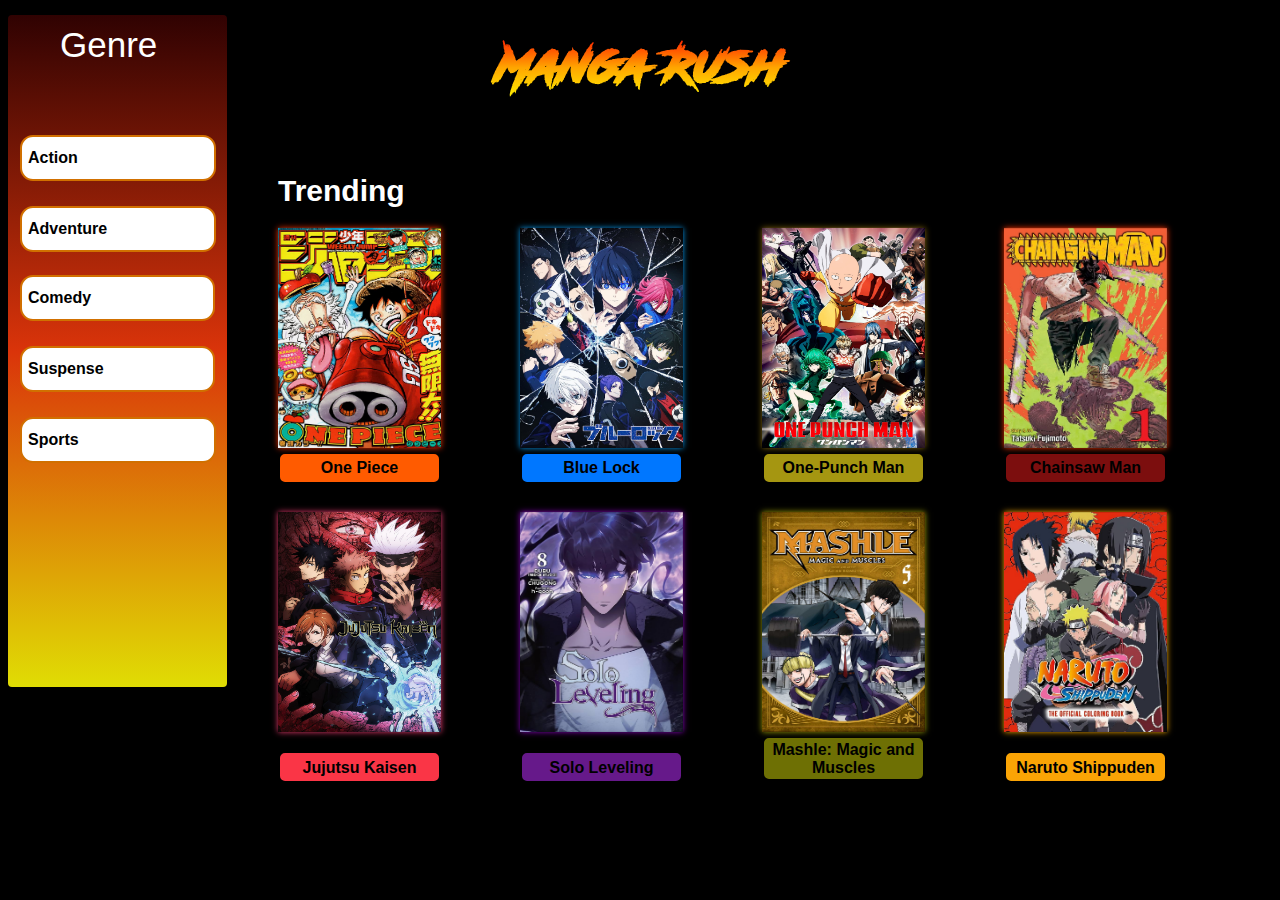
==== index.html @ 849e33f6 "Add files via upload" ====
<!DOCTYPE html>
<html lang="en">
  <head>
    <meta charset="UTF-8" />
    <meta name="viewport" content="width=device-width, initial-scale=1.0" />
    <title>Homepage</title>
  </head>
  <body style="background-color: black">
    <link rel="stylesheet" href="index.css">

    <center>
      <div class="mangah">
        <h1 class="manga">Manga Rush</h1>
      </div>
    </center>
    <div class="categories">
      <p class="categ">Genre</p>
      <a class="link-action" href="Action/ACTION.html"
        ><button class="action">Action</button></a
      >
      <a class="link-adventure" href="Adventure/ADVENTURE.html"
        ><button class="adventure">Adventure</button></a
      >
      <a class="link-comedy" href="Comedy/comedy.html"
        ><button class="comedy">Comedy</button></a
      >
      <a class="link-suspense" href="Suspense/suspense.html"
        ><button class="suspense">Suspense</button></a
      >
      <a class="link-sports" href="Sports/SPORTS.html"
        ><button class="sports">Sports</button></a
      >
    </div>

    <div class="trends">
      <h4 class="trend">Trending</h4>
    </div>

  <div class="flip-box">
      <div class="flip-box-inner">
        <div class="flip-box-front">
          <img class="onepiece-img" src="trending/onepiece.jpg" alt="Paris" >
        </div>
        <div class="flip-box-back">
        <img class="onepiece-back" src="trending/onepiece-back.png" alt="">
       
        </div>
      </div>
    </div>  

    <div class="flip-box-bluelock">
      <div class="flip-box-inner-bluelock">
        <div class="flip-box-front-bluelock">
          <img class="bluelock-img" src="trending/bluelock.jpg" alt="Paris" >
        </div>
        <div class="flip-box-back">
         <img class="bluelock-back" src="trending/bluelock-back.jpg" alt="">
        </div>
      </div>
    </div>  

    <div class="flip-box-opm">
      <div class="flip-box-inner-opm">
        <div class="flip-box-front-opm">
          <img class="opm-img" src="trending/onepunchman.jpg" alt="Paris" >
        </div>
        <div class="flip-box-back">
       <img class="opm-back" src="trending/opm-back.png" alt="">
        </div>
      </div>
    </div> 

    <div class="flip-box-csm">
      <div class="flip-box-inner-csm">
        <div class="flip-box-front-csm">
          <img class="opm-img" src="trending/chainsawman.jpg" alt="Paris" >
        </div>
        <div class="flip-box-back">
          <img class="csm-back" src="trending/csm-back.jpg" alt="">
        </div>
      </div>
    </div>





    <div class="buttons-1">
      <a href="https://mangafire.to/manga/one-piece.dkw"
        ><button class="onepiece-button">One Piece</button></a
      >
      <a href="https://mangafire.to/manga/blue-lock.kw9j9"
        ><button class="bluelock-button">Blue Lock</button></a
      >
      <a href="https://mangafire.to/manga/one-punch-man.oo4"
        ><button class="opm-button">One-Punch Man</button></a
      >
      <a href="https://mangafire.to/manga/chainsaw-man.0w5k"
        ><button class="csm-button">Chainsaw Man</button></a
      >
    </div>

    <div class="flip-box-jjk">
      <div class="flip-box-inner-jjk">
        <div class="flip-box-front-jjk">
          <img class="jjk-img" src="trending/jujutsu.jpg" alt="Paris" >
        </div>
        <div class="flip-box-back">
       <img class="jjk-back" src="trending/jjk-back.avif" alt="">
        </div>
      </div>
    </div> 

    <div class="flip-box-solo">
      <div class="flip-box-inner-solo">
        <div class="flip-box-front-solo">
          <img class="solo-img" src="trending/sololeveling.jpg" alt="Paris" >
        </div>
        <div class="flip-box-back">
        <img class="solo-back" src="trending/solo-back.webp" alt="">
        </div>
      </div>
    </div> 

    <div class="flip-box-mashle">
      <div class="flip-box-inner-mashle">
        <div class="flip-box-front-mashle">
          <img class="mashle-img" src="trending/mashle.jpg" alt="" >
        </div>
        <div class="flip-box-back">
          <img class="mashle-back" src="trending/mashle-back.jpg" alt="">
        </div>
      </div>
    </div> 

    <div class="flip-box-naruto">
      <div class="flip-box-inner-naruto">
        <div class="flip-box-front-naruto">
          <img class="naruto-img" src="trending/naruto.jpg" alt="Paris" >
        </div>
        <div class="flip-box-back">
         <img class="naruto-back" src="trending/naruto-back.webp" alt="">
        </div>
      </div>
    </div> 



    <div class="buttons-2">
      <a href="https://mangafire.to/manga/jujutsu-kaisen.rl2vm"
        ><button class="jjk-button">Jujutsu Kaisen</button></a
      >
      <a href="https://mangafire.to/manga/solo-leveling.52x0"
        ><button class="solo-button">Solo Leveling</button></a
      >
      <a href="https://mangafire.to/manga/mashle.w182l"
        ><button class="mashle-button">Mashle: Magic and Muscles</button></a
      >
      <a href="https://mangafire.to/manga/naruto.l33"
        ><button class="naruto-button">Naruto Shippuden</button></a
      >
    </div>
  </body>
</html>
---- index.css ----
@font-face {
    font-family: Road;
    src: url(fonts/Road_Rage.otf);
}
@font-face {
    font-family: slowdex;
    src: url(fonts/Slowdex.otf);
}
@font-face {
    font-family: potato;
    src: url(fonts/Super\ Potato\ Personal\ Use.ttf);
}
@font-face {
    font-family: caramel;
    src: url(fonts/Caramel.otf);
}

.manga{
    color: red;
}
.mangah{
   color: red;
   text-align: center;
   font-size: 23px;
   width: 750px;
   text-align:  center; 
font-family: Road;
background: linear-gradient(red, orange, yellow );
-webkit-text-fill-color: transparent;
background-clip: text;
   
}
.categ{top: 250px;
    margin-top: 50px;
    margin-right: 180px;
    margin-left: 50px;
    color: white;
    display: inline;
    font-size: 20px;
    text-align: center;
    font-family: sans-serif;
    font-size: 35px;
    color: white;
    

}
.trend{
margin-top: 130px;
margin-right: 640px;
margin-left: 190px;
    color: white;
    font-size: 30px;
    display: contents;
    font-family: sans-serif;

}
.trends{
margin-top: 70px;
margin-left:270px;
}
.categories{
  margin-top: -120px;
    height: 80px;
    float: left;
    width: 10%;
   padding: 10px;
   padding-bottom: 582px;
    padding-left: 2px;
    padding-right:89px;
    margin-right: 50px;
    background-color: maroon;
    border-radius: 4px ;
    background: linear-gradient(rgb(48, 2, 2), rgb(218, 52, 10), rgb(224, 221, 4) );
    position: fixed;

}

.action{
      margin-top: 70px;
      margin-left: 10px;
      padding-top: 12px;
      padding-bottom: 12px;
      padding-right: 136px;
      border-radius: 13px;
      cursor: pointer;
      border-style: solid;
      border-color: rgb(209, 112, 0);
      font-weight: bold;
      color: black;
      background-color: rgb(255, 255, 255); 
      transition: .3s;
      font-size: 16px;
      font-family: Arial;
      text-decoration: none;
      display: block;
}

.action:hover {
    background-color: rgb(230, 138, 2);
    border-color: rgb(221, 224, 0);
    color: black;
}
.link-action{
 text-decoration: none;
 display: block;
}
.link-action:visited{
    color: black;
    display: block;
}
.comedy{
  margin-top: 23px;
  margin-left: 10px;
  padding-top: 12px;
  padding-bottom: 12px;
  padding-right: 122px;
  border-radius: 13px;
  cursor: pointer;
  border-style: solid;
  border-color: rgb(209, 112, 0);
  font-weight: bold;
  color: black;
  background-color: rgb(255, 255, 255); 
  transition: .3s;
  font-size: 16px;
  font-family: Arial;
  text-decoration: none;
  display: block;
}

.comedy:hover {
background-color: rgb(230, 138, 2);
border-color: rgb(221, 224, 0);
color: black;
}
.link-comedy{
text-decoration: none;
display: block;
}
.link-comedy:visited{
color: black;
display: block;
}

.adventure{
    margin-top: 25px;
    margin-left: 10px;
    padding-top: 12px;
    padding-bottom: 12px;
    padding-right: 107px;
    border-radius: 13px;
    cursor: pointer;
    border-style: solid;
    border-color: rgb(209, 112, 0);
    font-weight: bold;
    color: black;
    background-color:white; 
    transition: .3s;
    font-size: 16px; 
    text-decoration: none;
    
}
.adventure:hover {
    background-color: rgb(230, 138, 2);
    border-color: rgb(221, 224, 0);
    color: black;
}

.link-adventure{
    text-decoration: none;
    display: block;
   }
   .link-adventure:visited{
       color: black;
       display: block;
   }
.suspense{
    margin-top: 25px;
    margin-left: 10px;
    padding-top: 12px;
    padding-bottom: 12px;
    padding-right: 109px;
    border-radius: 13px;
    cursor: pointer;
    border-style: solid;
    border-color: rgb(209, 112, 0);
    font-weight: bold;
    color: black;
    background-color: white; 
    transition: .3s;
    font-size: 16px; 
   
}
.suspense:hover {
    background-color: rgb(230, 138, 2);
    border-color: rgb(221, 224, 0);
    color: black;
}

.link-suspense{
    text-decoration: none;
    display: block;
   }
   .link-suspense:visited{
       color: black;
       display: block;
   }
.sports {
    margin-top: 25px;
    margin-left: 10px;
    padding-top: 12px;
    padding-bottom: 12px;
    padding-right: 135px;
    border-radius: 13px;
    cursor: pointer;
    border-style: solid;
    border-color: rgb(209, 112, 0);
    font-weight: bold;
    color: black;
    background-color: white; 
    transition: .3s;
    font-size: 16px; 
    
}
.sports:hover {
    background-color: rgb(230, 138, 2);
    border-color: rgb(221, 224, 0);
    color: black;
    
}
.flip-box {
    margin-left:270px;
    background-color: transparent;
    width: 163px;
    height: 220px;
    border-width: 2px solid #f1f1f1;
    border-color: gray;
    margin-top: 20px;
    display: inline-block;
    perspective: 1000px;
    box-shadow: 0 0  6px rgba(255, 51, 0, 0.952);
  }

  
  .flip-box-inner {
    position: relative;
    width: 100%;
    height: 100%;
    text-align: center;
    transition: transform 0.8s;
    transform-style: preserve-3d;
     width: 163px;
    height: 220px;
  }
  
  .flip-box:hover .flip-box-inner {
    transform: rotateY(180deg);
   
  }
  
  .flip-box-front, .flip-box-back {
    position: absolute;
    width: 100%;
    height: 100%;
    -webkit-backface-visibility: hidden;
    backface-visibility: hidden;

  }
  
  .flip-box-front {
    background-color: #bbb;
    color: black;

  }
  .flip-box-back {
    background-color: rgb(247, 157, 11);
    color: white;
    transform: rotateY(180deg);
  }
  .onepiece-img{
    width: 163px;
    height: 220px;
  }
  .onepiece-back{
    width: 163px;
    height: 220px;
    object-fit: cover;
    margin-bottom: -50px;
  }



  .flip-box-bluelock {
    margin-left: 75px;
    background-color: transparent;
    width: 163px;
    height: 220px;
    border-width: 2px solid #f1f1f1;
    border-color: gray;
    margin-top: 20px;
    display: inline-block;
    perspective: 1000px;
    box-shadow: 0 0  6px rgba(7, 156, 243, 0.952);
  }
  
  .flip-box-inner-bluelock {
    position: relative;
    width: 100%;
    height: 100%;
    text-align: center;
    transition: transform 0.8s;
    transform-style: preserve-3d;
     width: 163px;
    height: 220px;
  }
  
  .flip-box-bluelock:hover .flip-box-inner-bluelock {
    transform: rotateY(180deg);
   
  }
  
  .flip-box-front-bluelock, .flip-box-back-bluelock {
    position: absolute;
    width: 100%;
    height: 100%;
    -webkit-backface-visibility: hidden;
    backface-visibility: hidden;

  }
  
  .flip-box-front-bluelock {
    background-color: #bbb;
    color: black;

  }
  .flip-box-back-bluelock {
    background-color: rgb(247, 157, 11);
    color: white;
    transform: rotateY(180deg);
  }

 
  .bluelock-img{
    width: 163px;
    height: 220px;
  }
  .bluelock-back{
    width: 163px;
    height: 220px;
    object-fit: cover;
    margin-bottom: -50px;
  }


  .flip-box-opm {
    margin-left: 75px;
    background-color: transparent;
    width: 163px;
    height: 220px;
    border-width: 2px solid #f1f1f1;
    border-color: gray;
    margin-top: 20px;
    display: inline-block;
    perspective: 1000px;
    box-shadow: 0 0  6px rgba(131, 103, 10, 0.952);
  }
  
  .flip-box-inner-opm {
    position: relative;
    width: 100%;
    height: 100%;
    text-align: center;
    transition: transform 0.8s;
    transform-style: preserve-3d;
     width: 163px;
    height: 220px;
  }
  
  .flip-box-opm:hover .flip-box-inner-opm {
    transform: rotateY(180deg);
   
  }
  
  .flip-box-front-opm, .flip-box-back-opm {
    position: absolute;
    width: 100%;
    height: 100%;
    -webkit-backface-visibility: hidden;
    backface-visibility: hidden;

  }
  
  .flip-box-front-opm {
    background-color: #bbb;
    color: black;

  }
  .flip-box-back-opm {
    background-color: rgb(247, 157, 11);
    color: white;
    transform: rotateY(180deg);
  }

 
  .opm-img{
    width: 163px;
    height: 220px;
  }

  .opm-back{
    width: 163px;
    height: 220px;
    object-fit: cover;
    margin-bottom: -50px;
  }

  .flip-box-csm {
    margin-left: 75px;
    background-color: transparent;
    width: 163px;
    height: 220px;
    border-width: 2px solid #f1f1f1;
    border-color: gray;
    margin-top: 20px;
    display: inline-block;
    perspective: 1000px;
    box-shadow: 0 0  6px rgba(255, 51, 0, 0.952);
  }
  
  .flip-box-inner-csm {
    position: relative;
    width: 100%;
    height: 100%;
    text-align: center;
    transition: transform 0.8s;
    transform-style: preserve-3d;
     width: 163px;
    height: 220px;
  }
  
  .flip-box-csm:hover .flip-box-inner-csm {
    transform: rotateY(180deg);
   
  }
  
  .flip-box-front-csm, .flip-box-back-csm {
    position: absolute;
    width: 100%;
    height: 100%;
    -webkit-backface-visibility: hidden;
    backface-visibility: hidden;

  }
  
  .flip-box-front-csm {
    background-color: #bbb;
    color: black;

  }
  .flip-box-back-csm {
    background-color: rgb(247, 157, 11);
    color: white;
    transform: rotateY(180deg);
  }

 
  .csm-img{
    width: 163px;
    height: 220px;
  }

  .csm-back{
    width: 163px;
    height: 220px;
    object-fit: cover;
    margin-bottom: -50px;
  }
  .buttons-1{
    width: 1437px;
    height: 20px;
    margin-bottom: 20px;
    margin-left:270px;
    }

.onepiece-button{

    width: 163px;
    height: 32px; 
    background-color: rgb(255 91 0);
    color: black;
    border-style: solid;
    border-radius: 7px;
    border-width: 2px;
    font-size: 16px;
    font-weight: bold;
    cursor: pointer;
    padding-top: 2px;
    transition:.3s;
}
.onepiece-button:hover{
  opacity: 0.6;
}
        
         .bluelock-button{
   margin-left: 75px;
     width: 163px;
    height: 32px; 
    background-color: rgb(0, 119, 255);
border-style: solid;
border-radius: 7px;
  font-size: 16px;
 font-weight: bold;
 cursor: pointer;
 padding-top: 2px;
             transition:.3s;    
        }
        .bluelock-button:hover{
            opacity: 0.6;
          }
        .opm-button{
            margin-left: 75px;
            width: 163px;
            height: 32px; 
            background-color: rgb(165, 150, 17);
            color: black;
            border-style: solid;
            border-radius: 7px;
            border-width: 2px;
            font-size: 16px;
            font-weight: bold;
            cursor: pointer;
            padding-top: 2px;
            transition:.3s; 
           
        }
        .opm-button:hover{
            opacity: 0.6;
          }
        .csm-button{
            margin-left: 75px;
            width: 163px;
            height: 32px; 
            background-color: rgb(124, 14, 14);
            color: black;
            border-style: solid;
            border-radius: 7px;
            border-width: 2px;
            font-size: 16px;
            font-weight: bold;
            cursor: pointer;
            padding-top: 2px;
            transition:.3s; 
        }
        .csm-button:hover{
            opacity: 0.6;
          }



.flip-box-jjk {
  margin-left:270px;
  background-color: transparent;
  width: 163px;
  height: 220px;
  border-width: 2px solid #f1f1f1;
  border-color: gray;
  margin-top: 20px;
  display: inline-block;
  perspective: 1000px;
  box-shadow: 0 0  6px rgba(243, 61, 116, 0.952);
}

.flip-box-inner-jjk {
  position: relative;
  width: 100%;
  height: 100%;
  text-align: center;
  transition: transform .8s;
  transform-style: preserve-3d;
   width: 163px;
  height: 220px;
}

.flip-box-jjk:hover .flip-box-inner-jjk {
  transform: rotateY(180deg);
 
}

.flip-box-front-jjk, .flip-box-back-jjk {
  position: absolute;
  width: 100%;
  height: 100%;
  -webkit-backface-visibility: hidden;
  backface-visibility: hidden;
}

.flip-box-front-jjk {
  background-color: #bbb;
  color: black;
}
.flip-box-back-jjk {
  background-color: rgb(247, 157, 11);
  color: white;
  transform: rotateY(180deg);
}

.jjk-img{
  width: 163px;
  height: 220px;
}
.jjk-back{
  width: 163px;
  height: 220px;
  object-fit: cover;
  margin-bottom: -50px;
}



.flip-box-solo {
 margin-left: 75px;
  background-color: transparent;
  width: 163px;
  height: 220px;
  border-width: 2px solid #f1f1f1;
  border-color: gray;
  margin-top: 20px;
  display: inline-block;
  perspective: 1000px;
  box-shadow: 0 0  6px rgba(136, 4, 189, 0.952);
}

.flip-box-inner-solo {
  position: relative;
  width: 100%;
  height: 100%;
  text-align: center;
  transition: transform 0.8s;
  transform-style: preserve-3d;
   width: 163px;
  height: 220px;
}

.flip-box-solo:hover .flip-box-inner-solo {
  transform: rotateY(180deg);
 
}

.flip-box-front-solo, .flip-box-back-solo {
  position: absolute;
  width: 100%;
  height: 100%;
  -webkit-backface-visibility: hidden;
  backface-visibility: hidden;
}

.flip-box-front-solo {
  background-color: #bbb;
  color: black;
}
.flip-box-back-solo {
  background-color: rgb(247, 157, 11);
  color: white;
  transform: rotateY(180deg);
}

.solo-img{
  width: 163px;
  height: 220px;
}

.solo-back{
  width: 163px;
  height: 220px;

  margin-bottom: -50px;
}

.flip-box-mashle {
  margin-left: 75px;
   background-color: transparent;
   width: 163px;
   height: 220px;
   border-width: 2px solid #f1f1f1;
   border-color: gray;
   margin-top: 20px;
   display: inline-block;
   perspective: 1000px;
   box-shadow: 0 0  6px rgba(156, 158, 6, 0.952);
 }
 
 .flip-box-inner-mashle {
   position: relative;
   width: 100%;
   height: 100%;
   text-align: center;
   transition: transform 0.8s;
   transform-style: preserve-3d;
    width: 163px;
   height: 220px;
 }
 
 .flip-box-mashle:hover .flip-box-inner-mashle {
   transform: rotateY(180deg);
  
 }
 
 .flip-box-front-mashle, .flip-box-back-mashle {
   position: absolute;
   width: 100%;
   height: 100%;
   -webkit-backface-visibility: hidden;
   backface-visibility: hidden;
 }
 
 .flip-box-front-mashle {
   background-color: #bbb;
   color: black;
 }
 .flip-box-back-mashle {
   background-color: rgb(247, 157, 11);
   color: white;
   transform: rotateY(180deg);
 }
 
 .mashle-img{
   width: 163px;
   height: 220px;
 }
 .mashle-back{
  width: 163px;
  height: 220px;
  object-fit: cover;
  margin-bottom: -50px;
}


 .flip-box-naruto {
  
  margin-left: 75px;
   background-color: transparent;
   width: 163px;
   height: 220px;
   border-width: 2px solid #f1f1f1;
   border-color: gray;
   margin-top: 20px;
   display: inline-block;
   perspective: 1000px;
   box-shadow: 0 0  6px rgba(255, 175, 1, 0.952);
 }
 
 .flip-box-inner-naruto {
   position: relative;
   width: 100%;
   height: 100%;
   text-align: center;
   transition: transform 0.8s;
   transform-style: preserve-3d;
    width: 163px;
   height: 220px;
 }
 
 .flip-box-naruto:hover .flip-box-inner-naruto {
   transform: rotateY(180deg);
  
 }
 
 .flip-box-front-naruto, .flip-box-back-naruto {
   position: absolute;
   width: 100%;
   height: 100%;
   -webkit-backface-visibility: hidden;
   backface-visibility: hidden;
 }
 
 .flip-box-front-naruto {
   background-color: #bbb;
   color: black;
 }
 .flip-box-back-naruto {
   background-color: rgb(247, 157, 11);
   color: white;
   transform: rotateY(180deg);
 }
 
 .naruto-img{
   width: 163px;
   height: 220px;
 }
 .naruto-back{
  width: 163px;
  height: 220px;
 
  margin-bottom: -50px;
}




.buttons-2{
    width: 1437px;
height: 20px;
margin-left:270px;
}
.jjk-button{

        width: 163px;
        height: 32px; 
        background-color: rgb(250, 53, 70);
        color: black;
        border-style: solid;
        border-radius: 7px;
        border-width: 2px;
        font-size: 16px;
        font-weight: bold;
        cursor: pointer;
        padding-top: 2px;
        transition:.3s;

    }
    .jjk-button:hover{
        opacity: 0.6;
      }
    .solo-button{
        margin-left: 75px;
        width: 163px;
        height: 32px; 
        background-color: rgb(102, 25, 138);
        color: black;
        border-style: solid;
        border-radius: 7px;
        border-width: 2px;
        font-size: 16px;
        font-weight: bold;
        cursor: pointer;
        padding-top: 2px;
        transition:.3s;    
    }
    .solo-button:hover{
        opacity: 0.6;
      }
    .mashle-button{
        margin-left: 75px;
        width: 163px;
        height: 45px; 
        background-color: rgb(110, 112, 4);
        color: black;
        border-style: solid;
        border-radius: 7px;
        border-width: 2px;
        font-size: 16px;
        font-weight: bold;
        cursor: pointer;
        padding-top: 2px;
        transition:.3s; 
       
    }
    .mashle-button:hover{
        opacity: 0.6;
      }
    .naruto-button{
        margin-left: 75px;
        width: 163px;
        height: 32px; 
        background-color: rgb(250, 164, 5);
        color: black;
        border-style: solid;
        border-radius: 7px;
        border-width: 2px;
        font-size: 16px;
        font-weight: bold;
        cursor: pointer;
        padding-top: 2px;
        transition:.3s; 
    }
    .naruto-button:hover{
        opacity: 0.6;
      }
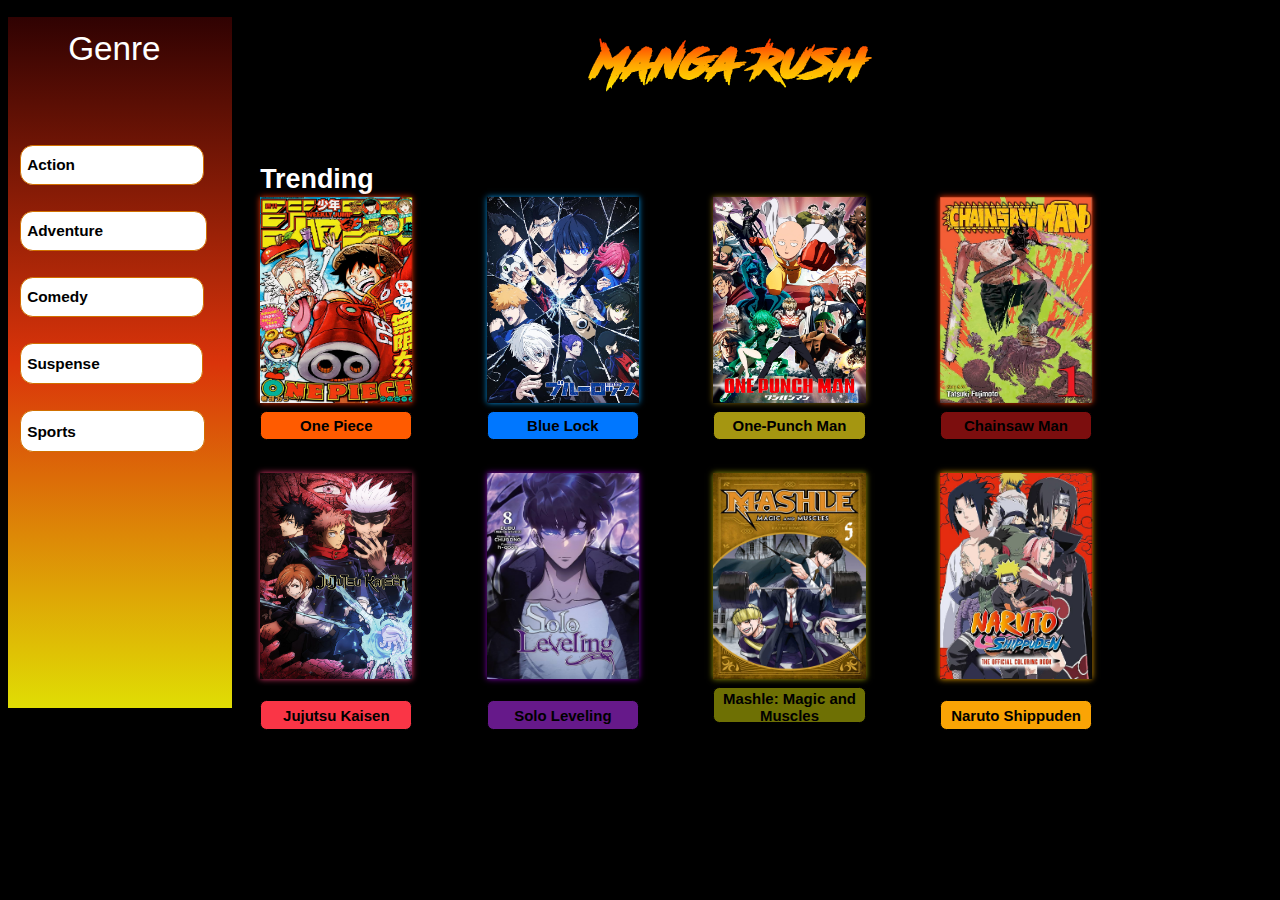
==== commit fd871d85: "Add files via upload" ====
--- a/index.html
+++ b/index.html
@@ -43,7 +43,6 @@
         </div>
         <div class="flip-box-back">
         <img class="onepiece-back" src="trending/onepiece-back.png" alt="">
-       
         </div>
       </div>
     </div>  
--- a/index.css
+++ b/index.css
@@ -17,79 +17,85 @@
 
 .manga{
     color: red;
+    width: 49vw;
+    margin-left: 10vw;
 }
 .mangah{
    color: red;
    text-align: center;
-   font-size: 23px;
-   width: 750px;
+   font-size: 1.7vw;
+   width: 55vw;
    text-align:  center; 
 font-family: Road;
-background: linear-gradient(red, orange, yellow );
+background: linear-gradient(rgb(255, 0, 0), orange, yellow );
 -webkit-text-fill-color: transparent;
 background-clip: text;
    
 }
-.categ{top: 250px;
-    margin-top: 50px;
-    margin-right: 180px;
-    margin-left: 50px;
+.categ{
+  top: 18.3vw;
+    margin-top: 5vw;
+    margin-right: 1.8vw;
+    margin-left: 4.5vw;
     color: white;
     display: inline;
-    font-size: 20px;
+    font-size: 2vw;
     text-align: center;
     font-family: sans-serif;
-    font-size: 35px;
+    font-size: 2.6vw;
     color: white;
     
 
 }
 .trend{
-margin-top: 130px;
-margin-right: 640px;
-margin-left: 190px;
+margin-top: 9.5vw;
+margin-right: 46vw;
+margin-left: 13.9vw;
     color: white;
-    font-size: 30px;
+    font-size: 2.1vw;
     display: contents;
     font-family: sans-serif;
 
 }
 .trends{
-margin-top: 70px;
-margin-left:270px;
+margin-top: 5.1vw;
+margin-left:19.7vw;
 }
 .categories{
-  margin-top: -120px;
-    height: 80px;
+  margin-top: -8.7vw;
+    height: 8vw;
     float: left;
-    width: 10%;
-   padding: 10px;
-   padding-bottom: 582px;
-    padding-left: 2px;
-    padding-right:89px;
-    margin-right: 50px;
+    width: 10vw;
+   padding: 1%;
+   padding-bottom: 45vw;
+    padding-left: 0.2vw;
+    padding-right:7.3vw;
+    margin-right: 0.02vw;
     background-color: maroon;
-    border-radius: 4px ;
+    border-radius: 0.02vw;
     background: linear-gradient(rgb(48, 2, 2), rgb(218, 52, 10), rgb(224, 221, 4) );
     position: fixed;
+    max-width: 100%;
+    max-height: 100%;
 
 }
 
 .action{
-      margin-top: 70px;
-      margin-left: 10px;
-      padding-top: 12px;
-      padding-bottom: 12px;
-      padding-right: 136px;
-      border-radius: 13px;
+      margin-top: 6vw;
+      margin-left: .75vw;
+      padding-top: 0.8vw;
+      padding-bottom: 0.8vw;
+      padding-right: 10vw;
+      border-radius: 1vw;
       cursor: pointer;
       border-style: solid;
+      border-width: 0.1vw;
       border-color: rgb(209, 112, 0);
       font-weight: bold;
       color: black;
       background-color: rgb(255, 255, 255); 
       transition: .3s;
-      font-size: 16px;
+      font-size: 1.2vw;
       font-family: Arial;
       text-decoration: none;
       display: block;
@@ -109,20 +115,21 @@
     display: block;
 }
 .comedy{
-  margin-top: 23px;
-  margin-left: 10px;
-  padding-top: 12px;
-  padding-bottom: 12px;
-  padding-right: 122px;
-  border-radius: 13px;
+  margin-top: 2vw;
+  margin-left: .75vw;
+  padding-top: 0.8vw;
+  padding-bottom: 0.8vw;
+  padding-right: 9vw;
+  border-radius: 1vw;
   cursor: pointer;
   border-style: solid;
+  border-width: 0.1vw;
   border-color: rgb(209, 112, 0);
   font-weight: bold;
   color: black;
   background-color: rgb(255, 255, 255); 
   transition: .3s;
-  font-size: 16px;
+  font-size: 1.2vw;
   font-family: Arial;
   text-decoration: none;
   display: block;
@@ -143,12 +150,13 @@
 }
 
 .adventure{
-    margin-top: 25px;
-    margin-left: 10px;
-    padding-top: 12px;
-    padding-bottom: 12px;
-    padding-right: 107px;
-    border-radius: 13px;
+  margin-top: 2vw;
+  margin-left: .75vw;
+  padding-top: 0.8vw;
+  padding-bottom: 0.8vw;
+  padding-right: 8vw;
+  border-radius: 1vw;
+  border-width: 0.1vw;
     cursor: pointer;
     border-style: solid;
     border-color: rgb(209, 112, 0);
@@ -156,7 +164,7 @@
     color: black;
     background-color:white; 
     transition: .3s;
-    font-size: 16px; 
+    font-size: 1.2vw; 
     text-decoration: none;
     
 }
@@ -175,12 +183,13 @@
        display: block;
    }
 .suspense{
-    margin-top: 25px;
-    margin-left: 10px;
-    padding-top: 12px;
-    padding-bottom: 12px;
-    padding-right: 109px;
-    border-radius: 13px;
+  margin-top: 2vw;
+  margin-left: .75vw;
+  padding-top: 0.9vw;
+  padding-bottom: 0.8vw;
+  padding-right: 8vw;
+  border-radius: 1vw;
+  border-width: 0.1vw;
     cursor: pointer;
     border-style: solid;
     border-color: rgb(209, 112, 0);
@@ -188,7 +197,7 @@
     color: black;
     background-color: white; 
     transition: .3s;
-    font-size: 16px; 
+    font-size: 1.2vw; 
    
 }
 .suspense:hover {
@@ -206,12 +215,13 @@
        display: block;
    }
 .sports {
-    margin-top: 25px;
-    margin-left: 10px;
-    padding-top: 12px;
-    padding-bottom: 12px;
-    padding-right: 135px;
-    border-radius: 13px;
+  margin-top: 2vw;
+  margin-left: .75vw;
+  padding-top: 0.9vw;
+  padding-bottom: 0.8vw;
+  padding-right: 10vw;
+  border-radius: 1vw;
+  border-width: 0.1vw;
     cursor: pointer;
     border-style: solid;
     border-color: rgb(209, 112, 0);
@@ -219,7 +229,7 @@
     color: black;
     background-color: white; 
     transition: .3s;
-    font-size: 16px; 
+    font-size: 1.2vw; 
     
 }
 .sports:hover {
@@ -229,28 +239,27 @@
     
 }
 .flip-box {
-    margin-left:270px;
+    margin-left:19.7vw;
     background-color: transparent;
-    width: 163px;
-    height: 220px;
+    width:  11.9vw;
+    height: 16.1vw;
     border-width: 2px solid #f1f1f1;
     border-color: gray;
-    margin-top: 20px;
+    margin-top: 0.1vw;
     display: inline-block;
-    perspective: 1000px;
+    perspective: 73vw;
     box-shadow: 0 0  6px rgba(255, 51, 0, 0.952);
   }
 
   
   .flip-box-inner {
     position: relative;
-    width: 100%;
-    height: 100%;
+   
     text-align: center;
     transition: transform 0.8s;
     transform-style: preserve-3d;
-     width: 163px;
-    height: 220px;
+    width:  11.9vw;
+    height: 16.1vw;
   }
   
   .flip-box:hover .flip-box-inner {
@@ -260,8 +269,8 @@
   
   .flip-box-front, .flip-box-back {
     position: absolute;
-    width: 100%;
-    height: 100%;
+    width:  11.9vw;
+    height: 16.1vw;
     -webkit-backface-visibility: hidden;
     backface-visibility: hidden;
 
@@ -278,40 +287,39 @@
     transform: rotateY(180deg);
   }
   .onepiece-img{
-    width: 163px;
-    height: 220px;
+    width:  11.9vw;
+    height: 16.1vw;
   }
   .onepiece-back{
-    width: 163px;
-    height: 220px;
+    width:  11.9vw;
+    height: 16.1vw;
     object-fit: cover;
-    margin-bottom: -50px;
+    margin-bottom: -3.6vw;
   }
 
 
 
   .flip-box-bluelock {
-    margin-left: 75px;
+    margin-left:5.49vw;
     background-color: transparent;
-    width: 163px;
-    height: 220px;
+    width:  11.9vw;
+    height: 16.1vw;
     border-width: 2px solid #f1f1f1;
     border-color: gray;
-    margin-top: 20px;
+    margin-top: 0.1vw;
     display: inline-block;
-    perspective: 1000px;
+    perspective: 73vw;
     box-shadow: 0 0  6px rgba(7, 156, 243, 0.952);
   }
   
   .flip-box-inner-bluelock {
     position: relative;
-    width: 100%;
-    height: 100%;
+   
     text-align: center;
     transition: transform 0.8s;
     transform-style: preserve-3d;
-     width: 163px;
-    height: 220px;
+    width:  11.9vw;
+    height: 16.1vw;
   }
   
   .flip-box-bluelock:hover .flip-box-inner-bluelock {
@@ -341,39 +349,38 @@
 
  
   .bluelock-img{
-    width: 163px;
-    height: 220px;
+    width:  11.9vw;
+    height: 16.1vw;
   }
   .bluelock-back{
-    width: 163px;
-    height: 220px;
+    width:  11.9vw;
+    height: 16.1vw;
     object-fit: cover;
-    margin-bottom: -50px;
+    margin-bottom: -3.6vw;
   }
 
 
   .flip-box-opm {
-    margin-left: 75px;
+    margin-left:5.49vw;
     background-color: transparent;
-    width: 163px;
-    height: 220px;
+    width:  11.9vw;
+    height: 16.1vw;
     border-width: 2px solid #f1f1f1;
     border-color: gray;
-    margin-top: 20px;
+    margin-top: 0.1vw;
     display: inline-block;
-    perspective: 1000px;
+    perspective: 73vw;
     box-shadow: 0 0  6px rgba(131, 103, 10, 0.952);
   }
   
   .flip-box-inner-opm {
     position: relative;
-    width: 100%;
-    height: 100%;
+   
     text-align: center;
     transition: transform 0.8s;
     transform-style: preserve-3d;
-     width: 163px;
-    height: 220px;
+    width:  11.9vw;
+    height: 16.1vw;
   }
   
   .flip-box-opm:hover .flip-box-inner-opm {
@@ -403,39 +410,38 @@
 
  
   .opm-img{
-    width: 163px;
-    height: 220px;
+    width:  11.9vw;
+    height: 16.1vw;
   }
 
   .opm-back{
-    width: 163px;
-    height: 220px;
+    width:  11.9vw;
+    height: 16.1vw;
     object-fit: cover;
-    margin-bottom: -50px;
+    margin-bottom: -3.6vw;
   }
 
   .flip-box-csm {
-    margin-left: 75px;
+    margin-left:5.49vw;
     background-color: transparent;
-    width: 163px;
-    height: 220px;
+    width:  11.9vw;
+    height: 16.1vw;
     border-width: 2px solid #f1f1f1;
     border-color: gray;
-    margin-top: 20px;
+    margin-top: 0.1vw;
     display: inline-block;
-    perspective: 1000px;
+    perspective: 73vw;
     box-shadow: 0 0  6px rgba(255, 51, 0, 0.952);
   }
   
   .flip-box-inner-csm {
     position: relative;
-    width: 100%;
-    height: 100%;
+   
     text-align: center;
     transition: transform 0.8s;
     transform-style: preserve-3d;
-     width: 163px;
-    height: 220px;
+    width:  11.9vw;
+    height: 16.1vw;
   }
   
   .flip-box-csm:hover .flip-box-inner-csm {
@@ -465,91 +471,98 @@
 
  
   .csm-img{
-    width: 163px;
-    height: 220px;
+    width:  11.9vw;
+    height: 16.1vw;
   }
 
   .csm-back{
-    width: 163px;
-    height: 220px;
+    width:  11.9vw;
+    height: 16.1vw;
     object-fit: cover;
-    margin-bottom: -50px;
+    margin-bottom: -3.6vw;
   }
   .buttons-1{
-    width: 1437px;
-    height: 20px;
-    margin-bottom: 20px;
-    margin-left:270px;
+    max-width: 105vw;
+    max-height: 1.4vw;
+    max-width: 100%;
+    max-height: 100%;
+    margin-top: 0.3vw;
+    margin-bottom: 2.5vw;
+    margin-left:19.7vw;
+
+    
     }
 
 .onepiece-button{
 
-    width: 163px;
-    height: 32px; 
-    background-color: rgb(255 91 0);
+    width: 11.9vw;
+    height: 2.3vw; 
     color: black;
     border-style: solid;
-    border-radius: 7px;
-    border-width: 2px;
-    font-size: 16px;
+    border-radius: 0.5vw;
+    border-width: 0.14vw;
+    font-size: 1.17vw;
     font-weight: bold;
     cursor: pointer;
-    padding-top: 2px;
+    padding-top: 0.14vw;
     transition:.3s;
+    background-color: rgb(255 91 0);
 }
 .onepiece-button:hover{
   opacity: 0.6;
 }
         
          .bluelock-button{
-   margin-left: 75px;
-     width: 163px;
-    height: 32px; 
+   margin-left: 5.49vw;
+   width: 11.9vw;
+   height: 2.3vw; 
+   color: black;
+   border-style: solid;
+   border-radius: 0.5vw;
+   border-width: 0.14vw;
+   font-size: 1.17vw;
+   font-weight: bold;
+   cursor: pointer;
+   padding-top: 0.14vw;
+    transition:.3s;    
     background-color: rgb(0, 119, 255);
-border-style: solid;
-border-radius: 7px;
-  font-size: 16px;
- font-weight: bold;
- cursor: pointer;
- padding-top: 2px;
-             transition:.3s;    
-        }
+  }
         .bluelock-button:hover{
             opacity: 0.6;
           }
         .opm-button{
-            margin-left: 75px;
-            width: 163px;
-            height: 32px; 
+          margin-left: 5.49vw;
+          width: 11.9vw;
+          height: 2.3vw; 
+          color: black;
+          border-style: solid;
+          border-radius: 0.5vw;
+          border-width: 0.14vw;
+          font-size: 1.17vw;
+          font-weight: bold;
+          cursor: pointer;
+          padding-top: 0.14vw;
+            transition:.3s; 
             background-color: rgb(165, 150, 17);
-            color: black;
-            border-style: solid;
-            border-radius: 7px;
-            border-width: 2px;
-            font-size: 16px;
-            font-weight: bold;
-            cursor: pointer;
-            padding-top: 2px;
-            transition:.3s; 
            
         }
         .opm-button:hover{
             opacity: 0.6;
           }
         .csm-button{
-            margin-left: 75px;
-            width: 163px;
-            height: 32px; 
+          margin-left: 5.49vw;
+          width: 11.9vw;
+          height: 2.3vw; 
+          color: black;
+          border-style: solid;
+          border-radius: 0.5vw;
+          border-width: 0.14vw;
+          font-size: 1.17vw;
+          font-weight: bold;
+          cursor: pointer;
+          padding-top: 0.14vw;
+            transition:.3s; 
             background-color: rgb(124, 14, 14);
-            color: black;
-            border-style: solid;
-            border-radius: 7px;
-            border-width: 2px;
-            font-size: 16px;
-            font-weight: bold;
-            cursor: pointer;
-            padding-top: 2px;
-            transition:.3s; 
         }
         .csm-button:hover{
             opacity: 0.6;
@@ -558,27 +571,26 @@
 
 
 .flip-box-jjk {
-  margin-left:270px;
+  margin-left:19.7vw;
   background-color: transparent;
-  width: 163px;
-  height: 220px;
+  width:  11.9vw;
+  height: 16.1vw;
   border-width: 2px solid #f1f1f1;
   border-color: gray;
-  margin-top: 20px;
+  margin-top: 0.1vw;
   display: inline-block;
-  perspective: 1000px;
+  perspective: 73vw;
   box-shadow: 0 0  6px rgba(243, 61, 116, 0.952);
 }
 
 .flip-box-inner-jjk {
   position: relative;
-  width: 100%;
-  height: 100%;
+   
   text-align: center;
-  transition: transform .8s;
+  transition: transform 0.8s;
   transform-style: preserve-3d;
-   width: 163px;
-  height: 220px;
+  width:  11.9vw;
+  height: 16.1vw;
 }
 
 .flip-box-jjk:hover .flip-box-inner-jjk {
@@ -605,40 +617,39 @@
 }
 
 .jjk-img{
-  width: 163px;
-  height: 220px;
+  width:  11.9vw;
+  height: 16.1vw;
 }
 .jjk-back{
-  width: 163px;
-  height: 220px;
+  width:  11.9vw;
+  height: 16.1vw;
   object-fit: cover;
-  margin-bottom: -50px;
+  margin-bottom: -3.6vw;
 }
 
 
 
 .flip-box-solo {
- margin-left: 75px;
+  margin-left:5.49vw;
   background-color: transparent;
-  width: 163px;
-  height: 220px;
+  width:  11.9vw;
+  height: 16.1vw;
   border-width: 2px solid #f1f1f1;
   border-color: gray;
-  margin-top: 20px;
+  margin-top: 0.1vw;
   display: inline-block;
-  perspective: 1000px;
+  perspective: 73vw;
   box-shadow: 0 0  6px rgba(136, 4, 189, 0.952);
 }
 
 .flip-box-inner-solo {
   position: relative;
-  width: 100%;
-  height: 100%;
+   
   text-align: center;
   transition: transform 0.8s;
   transform-style: preserve-3d;
-   width: 163px;
-  height: 220px;
+  width:  11.9vw;
+  height: 16.1vw;
 }
 
 .flip-box-solo:hover .flip-box-inner-solo {
@@ -665,39 +676,38 @@
 }
 
 .solo-img{
-  width: 163px;
-  height: 220px;
+  width:  11.9vw;
+  height: 16.1vw;
 }
 
 .solo-back{
-  width: 163px;
-  height: 220px;
-
-  margin-bottom: -50px;
+  width:  11.9vw;
+  height: 16.1vw;
+  object-fit: cover;
+  margin-bottom: -3.6vw;
 }
 
 .flip-box-mashle {
-  margin-left: 75px;
-   background-color: transparent;
-   width: 163px;
-   height: 220px;
-   border-width: 2px solid #f1f1f1;
-   border-color: gray;
-   margin-top: 20px;
-   display: inline-block;
-   perspective: 1000px;
+  margin-left:5.49vw;
+  background-color: transparent;
+  width:  11.9vw;
+  height: 16.1vw;
+  border-width: 2px solid #f1f1f1;
+  border-color: gray;
+  margin-top: 0.1vw;
+  display: inline-block;
+  perspective: 73vw;
    box-shadow: 0 0  6px rgba(156, 158, 6, 0.952);
  }
  
  .flip-box-inner-mashle {
-   position: relative;
-   width: 100%;
-   height: 100%;
-   text-align: center;
-   transition: transform 0.8s;
-   transform-style: preserve-3d;
-    width: 163px;
-   height: 220px;
+  position: relative;
+   
+  text-align: center;
+  transition: transform 0.8s;
+  transform-style: preserve-3d;
+  width:  11.9vw;
+  height: 16.1vw;
  }
  
  .flip-box-mashle:hover .flip-box-inner-mashle {
@@ -724,40 +734,39 @@
  }
  
  .mashle-img{
-   width: 163px;
-   height: 220px;
+  width:  11.9vw;
+  height: 16.1vw;
  }
  .mashle-back{
-  width: 163px;
-  height: 220px;
+  width:  11.9vw;
+  height: 16.1vw;
   object-fit: cover;
-  margin-bottom: -50px;
+  margin-bottom: -3.6vw;
 }
 
 
  .flip-box-naruto {
   
-  margin-left: 75px;
-   background-color: transparent;
-   width: 163px;
-   height: 220px;
-   border-width: 2px solid #f1f1f1;
-   border-color: gray;
-   margin-top: 20px;
-   display: inline-block;
-   perspective: 1000px;
+  margin-left:5.49vw;
+  background-color: transparent;
+  width:  11.9vw;
+  height: 16.1vw;
+  border-width: 2px solid #f1f1f1;
+  border-color: gray;
+  margin-top: 0.1vw;
+  display: inline-block;
+  perspective: 73vw;
    box-shadow: 0 0  6px rgba(255, 175, 1, 0.952);
  }
  
  .flip-box-inner-naruto {
-   position: relative;
-   width: 100%;
-   height: 100%;
-   text-align: center;
-   transition: transform 0.8s;
-   transform-style: preserve-3d;
-    width: 163px;
-   height: 220px;
+  position: relative;
+   
+  text-align: center;
+  transition: transform 0.8s;
+  transform-style: preserve-3d;
+  width:  11.9vw;
+  height: 16.1vw;
  }
  
  .flip-box-naruto:hover .flip-box-inner-naruto {
@@ -784,94 +793,98 @@
  }
  
  .naruto-img{
-   width: 163px;
-   height: 220px;
+  width:  11.9vw;
+  height: 16.1vw;
  }
  .naruto-back{
-  width: 163px;
-  height: 220px;
- 
-  margin-bottom: -50px;
+  width:  11.9vw;
+  height: 16.1vw;
+  object-fit: cover;
+  margin-bottom: -3.6vw;
 }
 
 
 
 
 .buttons-2{
-    width: 1437px;
-height: 20px;
-margin-left:270px;
+  width: 105vw;
+  height: 1.4vw;
+  margin-top: 0.3vw;
+  margin-left:19.7vw;
+  max-height: 100%;
+  max-width: 100%;
 }
 .jjk-button{
 
-        width: 163px;
-        height: 32px; 
+  
+  width: 11.9vw;
+  height: 2.3vw; 
+  color: black;
+  border-style: solid;
+  border-radius: 0.5vw;
+  border-width: 0.14vw;
+  font-size: 1.17vw;
+  font-weight: bold;
+  cursor: pointer;
+  padding-top: 0.14vw;
+        transition:.3s;
         background-color: rgb(250, 53, 70);
-        color: black;
-        border-style: solid;
-        border-radius: 7px;
-        border-width: 2px;
-        font-size: 16px;
-        font-weight: bold;
-        cursor: pointer;
-        padding-top: 2px;
-        transition:.3s;
 
     }
     .jjk-button:hover{
         opacity: 0.6;
       }
     .solo-button{
-        margin-left: 75px;
-        width: 163px;
-        height: 32px; 
+      margin-left: 5.49vw;
+      width: 11.9vw;
+      height: 2.3vw; 
+      color: black;
+      border-style: solid;
+      border-radius: 0.5vw;
+      border-width: 0.14vw;
+      font-size: 1.17vw;
+      font-weight: bold;
+      cursor: pointer;
+      padding-top: 0.14vw;
+        transition:.3s;    
         background-color: rgb(102, 25, 138);
-        color: black;
-        border-style: solid;
-        border-radius: 7px;
-        border-width: 2px;
-        font-size: 16px;
-        font-weight: bold;
-        cursor: pointer;
-        padding-top: 2px;
-        transition:.3s;    
     }
     .solo-button:hover{
         opacity: 0.6;
       }
     .mashle-button{
-        margin-left: 75px;
-        width: 163px;
-        height: 45px; 
+      margin-left: 5.49vw;
+      width: 11.9vw;
+      height: 2.8vw; 
+      color: black;
+      border-style: solid;
+      border-radius: 0.5vw;
+      border-width: 0.14vw;
+      font-size: 1.17vw;
+      font-weight: bold;
+      cursor: pointer;
+      padding-top: 0.14vw;
+        transition:.3s; 
         background-color: rgb(110, 112, 4);
-        color: black;
-        border-style: solid;
-        border-radius: 7px;
-        border-width: 2px;
-        font-size: 16px;
-        font-weight: bold;
-        cursor: pointer;
-        padding-top: 2px;
-        transition:.3s; 
        
     }
     .mashle-button:hover{
         opacity: 0.6;
       }
     .naruto-button{
-        margin-left: 75px;
-        width: 163px;
-        height: 32px; 
+      margin-left: 5.49vw;
+      width: 11.9vw;
+      height: 2.3vw; 
+      color: black;
+      border-style: solid;
+      border-radius: 0.5vw;
+      border-width: 0.14vw;
+      font-size: 1.17vw;
+      font-weight: bold;
+      cursor: pointer;
+      padding-top: 0.14vw;
+        transition:.3s; 
         background-color: rgb(250, 164, 5);
-        color: black;
-        border-style: solid;
-        border-radius: 7px;
-        border-width: 2px;
-        font-size: 16px;
-        font-weight: bold;
-        cursor: pointer;
-        padding-top: 2px;
-        transition:.3s; 
     }
     .naruto-button:hover{
         opacity: 0.6;
